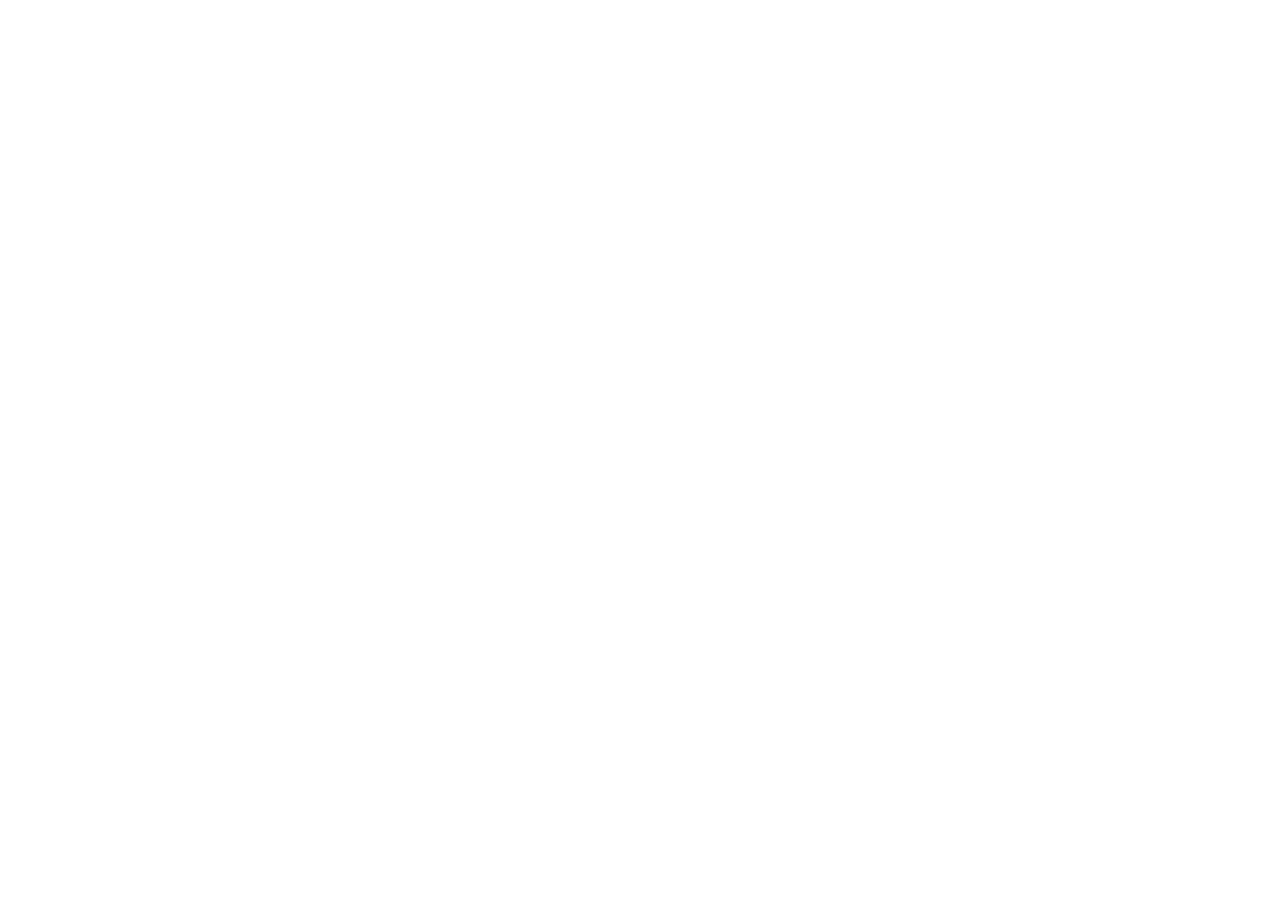
==== DOM/index.html @ 7ddf68bc "adding DOM to websites" ====
<!DOCTYPE html>
<html lang="en">
<head>
    <meta charset="UTF-8">
    <meta name="viewport" content="width=device-width, initial-scale=1.0">
    <title>DOM</title>
</head>
<body>
    
</body>
</html>
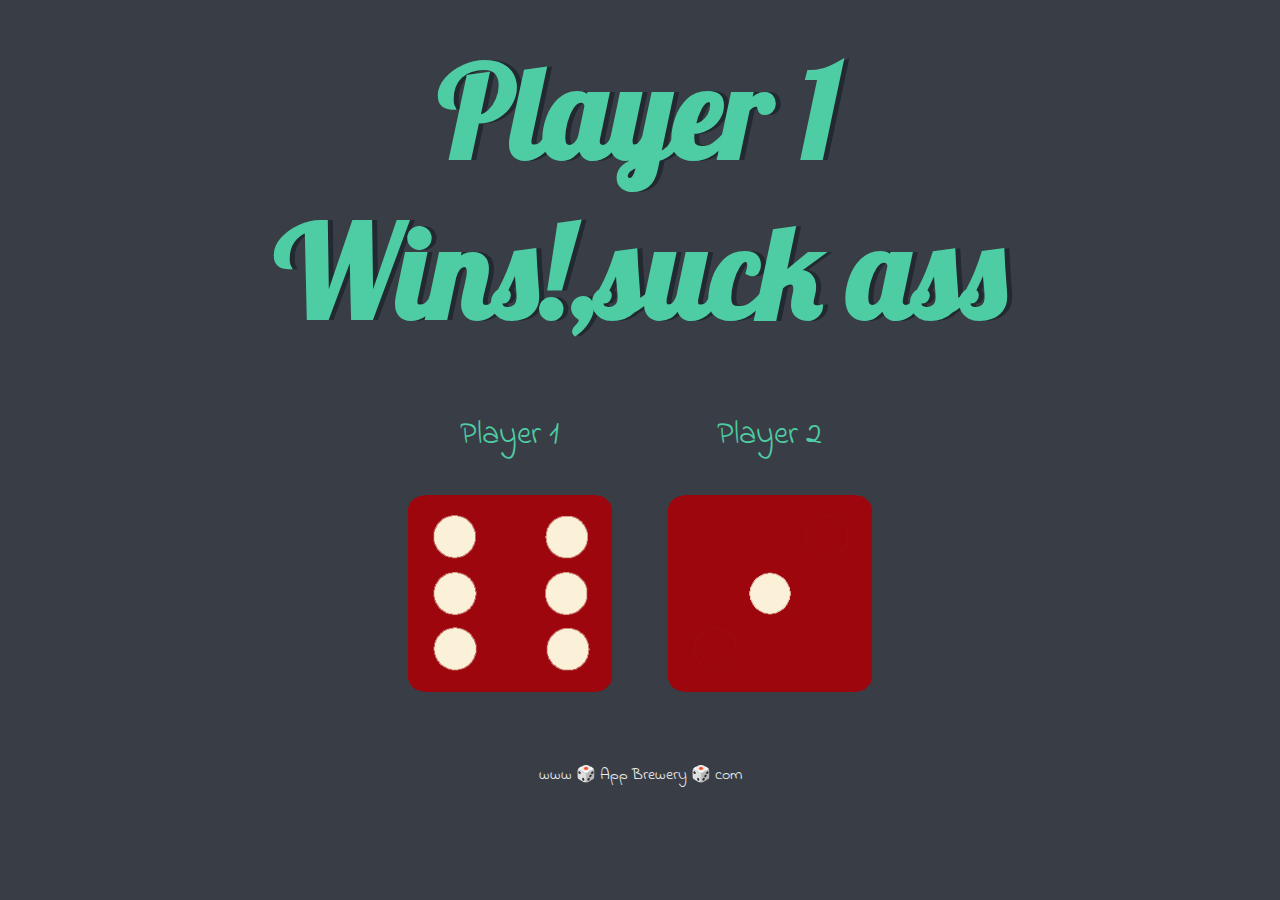
==== commit 693c7b54: "added The Dice Game" ====
--- a/DOM/index.html
+++ b/DOM/index.html
@@ -1,11 +1,60 @@
+<!-- <!DOCTYPE html>
+<html lang="en" dir="ltr">
+  <head>
+    <meta charset="utf-8">
+    <title>My Website</title>
+    <link rel="stylesheet" href="styles.css">
+
+  </head>
+  <body>
+
+    <h1>Hello</h1>
+
+    <input type="checkbox">
+
+    <button>Click Me</button>
+
+    <ul>
+      <li class="list">
+        <a href="https://www.google.com">Google</a>
+      </li>
+      <li class="list">Second</li>
+      <li class="list">Third</li>
+    </ul>
+<script src="index.js"></script>
+  </body>
+
+</html> -->
 <!DOCTYPE html>
-<html lang="en">
-<head>
-    <meta charset="UTF-8">
-    <meta name="viewport" content="width=device-width, initial-scale=1.0">
-    <title>DOM</title>
-</head>
-<body>
-    
-</body>
-</html>+<html lang="en" dir="ltr">
+  <head>
+    <meta charset="utf-8">
+    <title>Dicee</title>
+    <link rel="stylesheet" href="styles.css">
+    <link href="https://fonts.googleapis.com/css?family=Indie+Flower|Lobster" rel="stylesheet">
+
+  </head>
+  <body>
+
+    <div class="container">
+      <h1>Refresh Me</h1>
+
+      <div class="dice">
+        <p>Player 1</p>
+        <img class="img1" src="images/dice6.png">
+      </div>
+
+      <div class="dice">
+        <p>Player 2</p>
+        <img class="img2" src="images/dice6.png">
+      </div>
+
+    </div>
+
+<script src="index.js"></script>
+  </body>
+
+  <footer>
+    www 🎲 App Brewery 🎲 com
+  </footer>
+</html>
--- a/DOM/styles.css
+++ b/DOM/styles.css
@@ -0,0 +1,45 @@
+/* h1 {
+    color: red;
+  } */
+  .container {
+    width: 70%;
+    margin: auto;
+    text-align: center;
+  }
+  
+  .dice {
+    text-align: center;
+    display: inline-block;
+  
+  }
+  
+  body {
+    background-color: #393E46;
+  }
+  
+  h1 {
+    margin: 30px;
+    font-family: 'Lobster', cursive;
+    text-shadow: 5px 0 #232931;
+    font-size: 8rem;
+    color: #4ECCA3;
+  }
+  
+  p {
+    font-size: 2rem;
+    color: #4ECCA3;
+    font-family: 'Indie Flower', cursive;
+  }
+  
+  img {
+    width: 80%;
+  }
+  
+  footer {
+    margin-top: 5%;
+    color: #EEEEEE;
+    text-align: center;
+    font-family: 'Indie Flower', cursive;
+  
+  }
+  --- a/DOM/styles.css
+++ b/DOM/styles.css
@@ -0,0 +1,45 @@
+/* h1 {
+    color: red;
+  } */
+  .container {
+    width: 70%;
+    margin: auto;
+    text-align: center;
+  }
+  
+  .dice {
+    text-align: center;
+    display: inline-block;
+  
+  }
+  
+  body {
+    background-color: #393E46;
+  }
+  
+  h1 {
+    margin: 30px;
+    font-family: 'Lobster', cursive;
+    text-shadow: 5px 0 #232931;
+    font-size: 8rem;
+    color: #4ECCA3;
+  }
+  
+  p {
+    font-size: 2rem;
+    color: #4ECCA3;
+    font-family: 'Indie Flower', cursive;
+  }
+  
+  img {
+    width: 80%;
+  }
+  
+  footer {
+    margin-top: 5%;
+    color: #EEEEEE;
+    text-align: center;
+    font-family: 'Indie Flower', cursive;
+  
+  }
+  